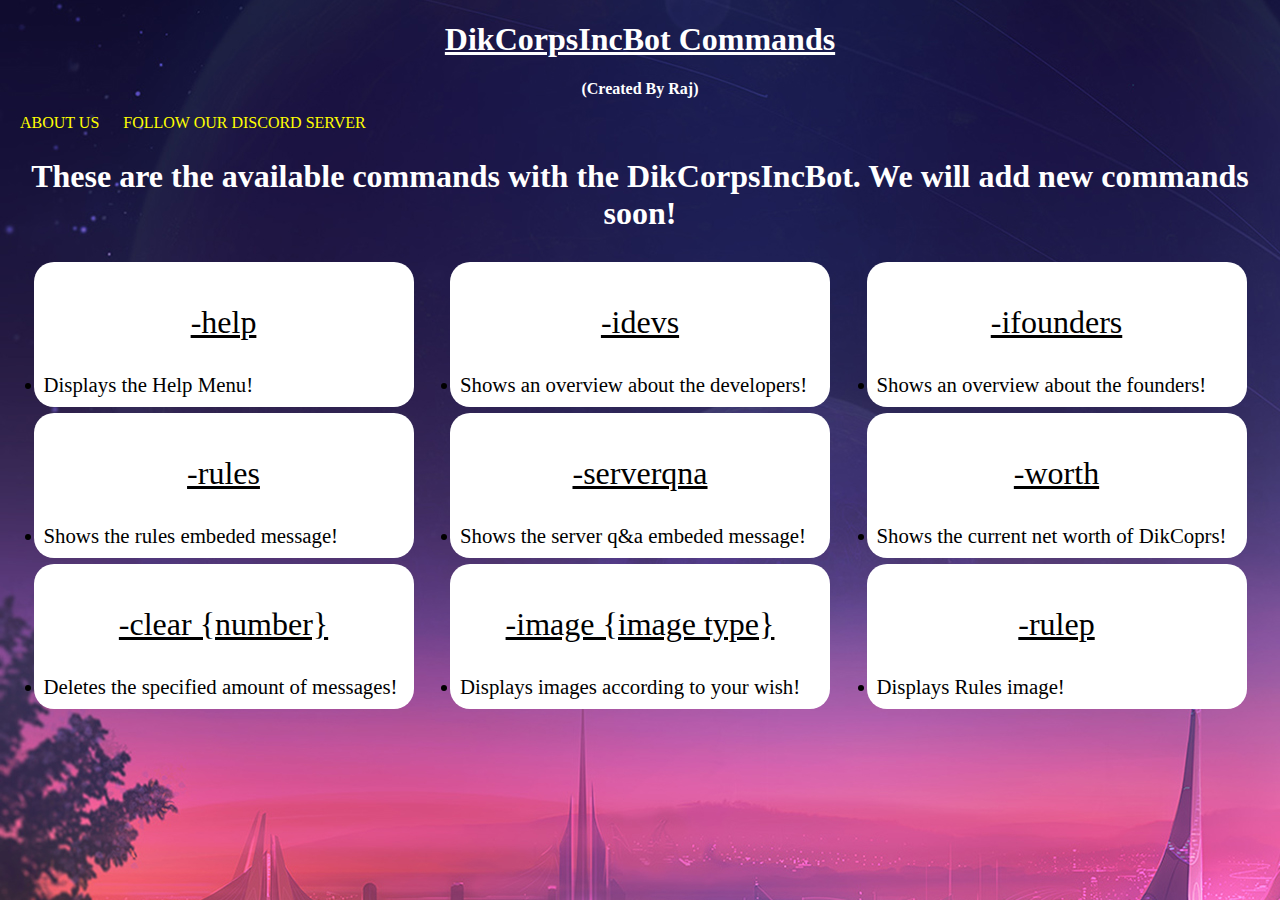
==== index.html @ 37b820b9 "Add files via upload" ====
<!DOCTYPE HTML>
<html>
<head>
    
    <title>DikCorpsIncBot</title>

    <link
    rel="stylesheet"
    type="text/css"
    href="style.css"
    
    />
    


</head>
<body>

   <div class="header"></div>

<h1 style= "color:white" style="text-align: center"><u>DikCorpsIncBot Commands</u></h1>
<h3 style= "color:white">(Created By Raj)</h3>
<div class="menu">

<a href="aboutUs.html">ABOUT US</a>
<a href="https://discord.gg/D9bMB73N4x">FOLLOW OUR DISCORD SERVER</a>
</div>
</div>


<h2 style= "color:white" style="font-family:Helvetica;">These are the available commands with the DikCorpsIncBot. We will add new commands soon!
</h2>



<div class="grid">


    <div class="Points">
   
        <p style="font-family:Book Antiqua;"><u>-help</u></p>
                    
                    
            <li style="font-size: 130%;">Displays the Help Menu!</li>
                    
       
    </div>

    <div class="Points">
   
        <p style="font-family:Book Antiqua;"><u>-idevs</u></p>
                    
                    
            <li style="font-size: 130%;">Shows an overview about the developers!</li>
                    
    
                    
    </div>
<div class="Points">

 
<p style="font-family:Book Antiqua;" ><u>-ifounders</u></p>


    <li style="font-size: 130%;">Shows an overview about the founders!</li>


</div>

<div class="Points">

<p style="font-family:Book Antiqua;"><u>-rules</u></p>


    <li style="font-size: 130%;">Shows the rules embeded message!</li>
  


</div>

<div class="Points">
    
<p style="font-family:Book Antiqua;"><u>-serverqna</u></p>


    <li style="font-size: 130%;">Shows the server q&a embeded message!</li>
    

    


</div>

<div class="Points">
  
<p style="font-family:Book Antiqua;"><u>-worth</u></p>


    <li style="font-size: 130%;">Shows the current net worth of DikCoprs!</li>
 

</div>

<div class="Points">
   
<p style="font-family:Book Antiqua;"><u>-clear {number}</u></p>


    <li style="font-size: 130%;">Deletes the specified amount of messages!</li>


</div>

<div class="Points">
   
<p style="font-family:Book Antiqua;"><u>-image {image type}</u></p>


    <li style="font-size: 130%;">Displays images according to your wish!</li>

    



</div>

<div class="Points">
   
<p style="font-family:Book Antiqua;"><u>-rulep</u></p>
    
    
    <li style="font-size: 130%;">Displays Rules image!</li>
    

    
</div>
   

</div>



</body>
</html>
---- style.css ----
/**{
    border:solid;
}*/
a{text-decoration: none}
body{
    margin: 0px;
    
    /*background-color:#f4fb56;*/
    background-image: url("b2.png");
}

.header {
    font-size: 250%;
  
  
    /*background-color:greenyellow;*/
    display:flex;
    justify-content: space-between;
    
    }
h2 {
font-size: 200%;
text-align: center;
color:black
/*backgrblackound-color:*/

}
h3 {
    font-size: 100%;
    text-align: center;
    
    /*backgrblackound-color:*/
    
    }
p {
font-size:200%;
/*background-color:whitesmoke*/
}
ul{
font-size:115%;
Line-Height: 150%;
/*background-color:whitesmoke*/
}


.grid {
  
    border-radius:50px;
    display:flex;
    flex-wrap:wrap;
    justify-content:space-evenly;
   /*background-image: url("bkg.jpg");*/
    
}


a:link{
        color:yellow;
    }
a:visited{
    color:white;
    }   

p,h1{
    text-align:center;
}
.Points{
    border-radius: 20px;
    width:360px;
    margin:3px;
    padding: 10px;
    /*border:solid;*/
    flex-wrap: wrap;
    position:relative;
    background-color:white
   /* display:flex;*/
}
.Points img{
   position: relative;
    
    
    right:-10%;
    
}
.menu{
    margin-right: 30px;
}
.menu a{
    margin-left: 20px;
}

.Points:hover p{
    transform: scale(1.2);
}

.Points:hover img{
    transform: scale(1.2);
}
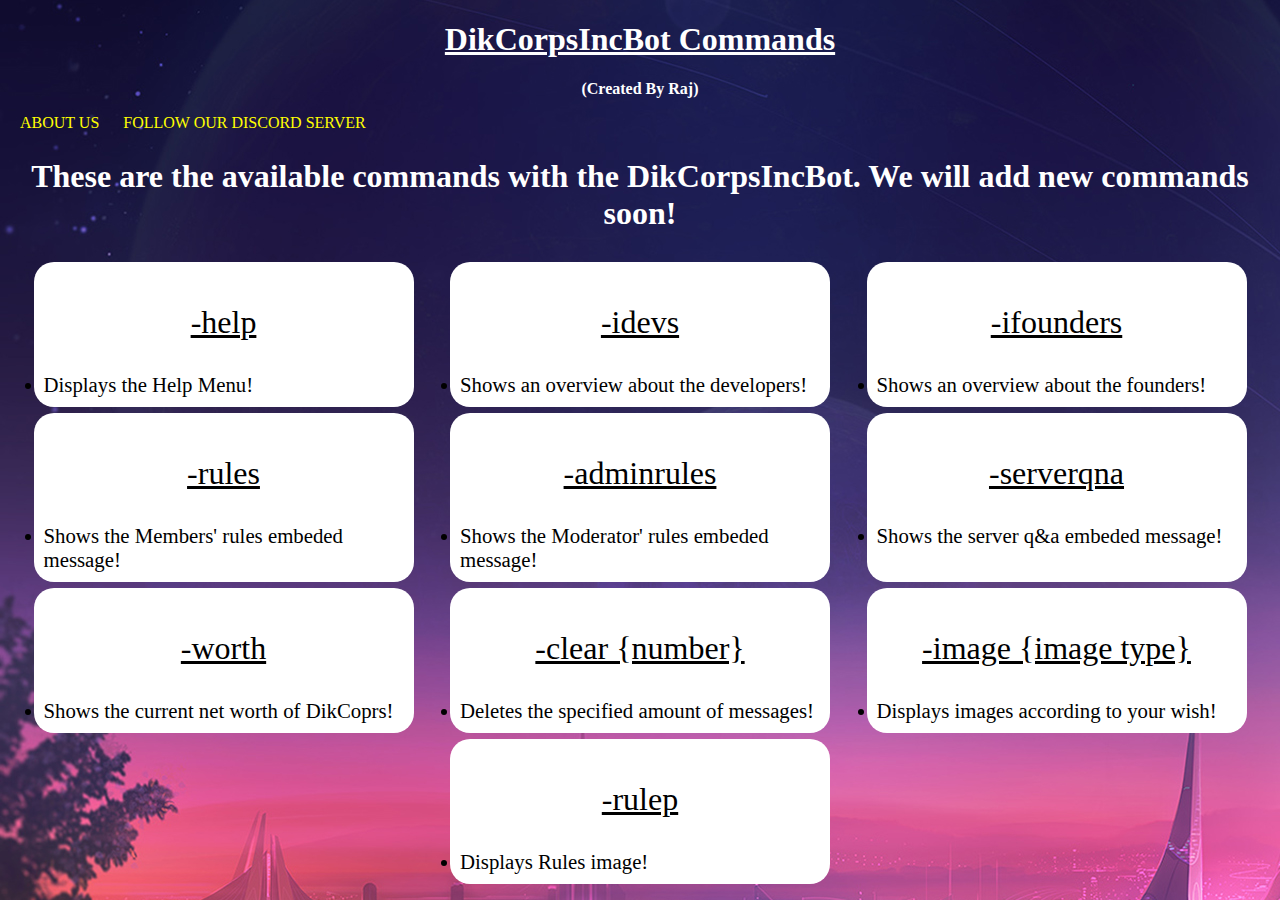
==== commit bd7bf690: "Update index.html" ====
--- a/index.html
+++ b/index.html
@@ -72,11 +72,22 @@
 <p style="font-family:Book Antiqua;"><u>-rules</u></p>
 
 
-    <li style="font-size: 130%;">Shows the rules embeded message!</li>
+    <li style="font-size: 130%;">Shows the Members' rules embeded message!</li>
   
 
 
 </div>
+
+<div class="Points">
+
+    <p style="font-family:Book Antiqua;"><u>-adminrules</u></p>
+    
+    
+        <li style="font-size: 130%;">Shows the Moderator' rules embeded message!</li>
+      
+    
+    
+    </div>
 
 <div class="Points">
     
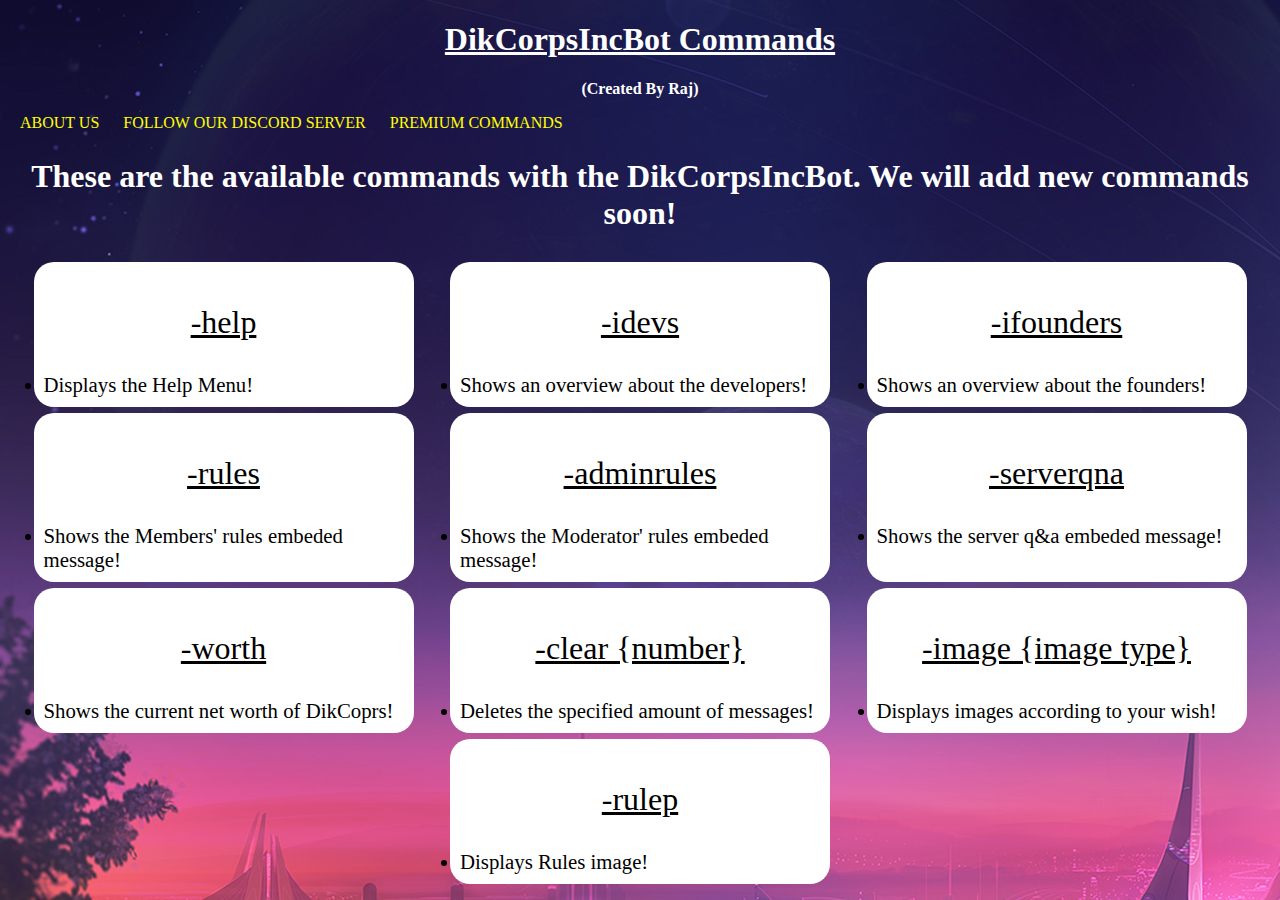
==== commit 3b728ac6: "Update index.html" ====
--- a/index.html
+++ b/index.html
@@ -24,6 +24,7 @@
 
 <a href="aboutUs.html">ABOUT US</a>
 <a href="https://discord.gg/D9bMB73N4x">FOLLOW OUR DISCORD SERVER</a>
+<a href="premium.html">PREMIUM COMMANDS</a>
 </div>
 </div>
 
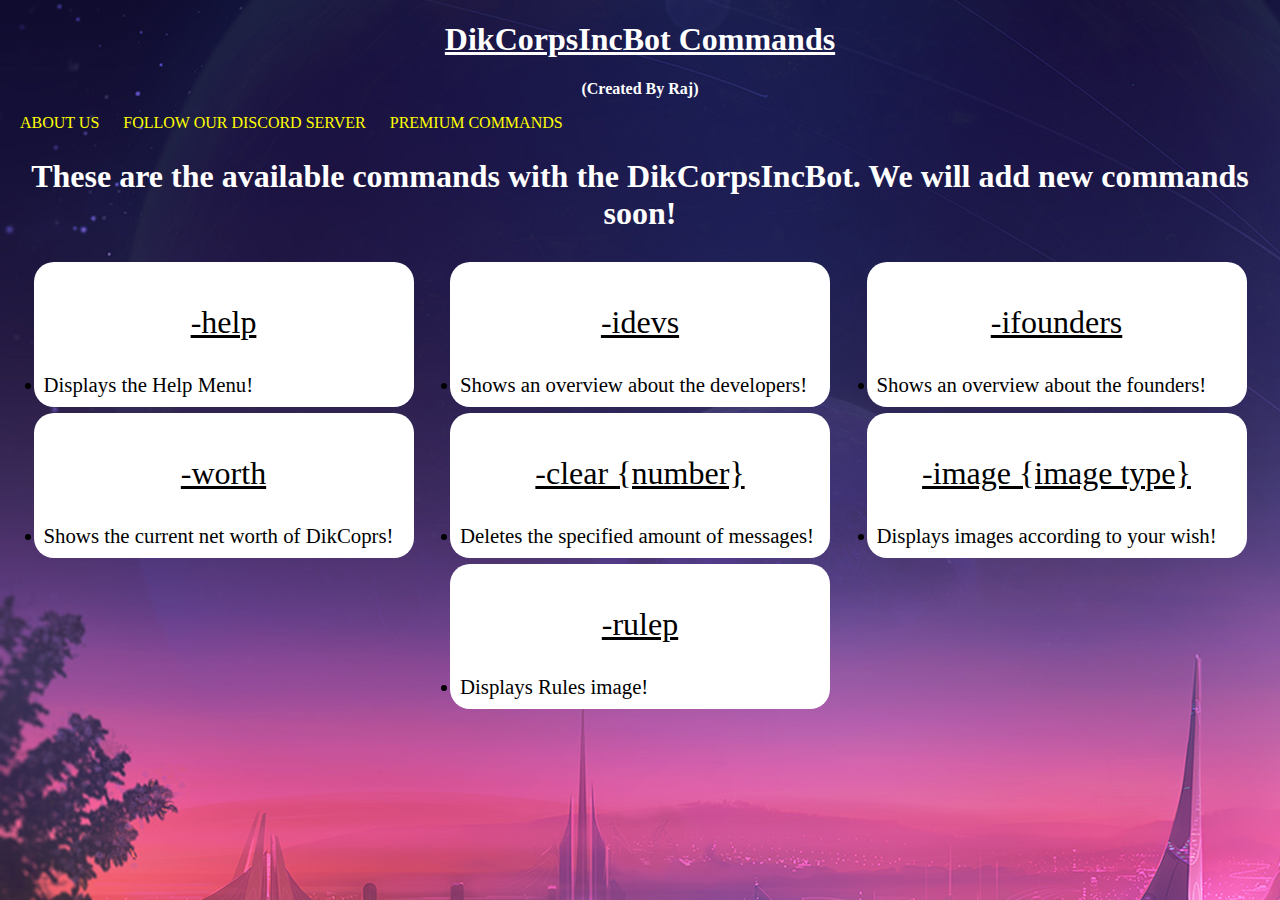
==== commit bbc05112: "Update index.html" ====
--- a/index.html
+++ b/index.html
@@ -68,40 +68,8 @@
 
 </div>
 
-<div class="Points">
-
-<p style="font-family:Book Antiqua;"><u>-rules</u></p>
 
 
-    <li style="font-size: 130%;">Shows the Members' rules embeded message!</li>
-  
-
-
-</div>
-
-<div class="Points">
-
-    <p style="font-family:Book Antiqua;"><u>-adminrules</u></p>
-    
-    
-        <li style="font-size: 130%;">Shows the Moderator' rules embeded message!</li>
-      
-    
-    
-    </div>
-
-<div class="Points">
-    
-<p style="font-family:Book Antiqua;"><u>-serverqna</u></p>
-
-
-    <li style="font-size: 130%;">Shows the server q&a embeded message!</li>
-    
-
-    
-
-
-</div>
 
 <div class="Points">
   
